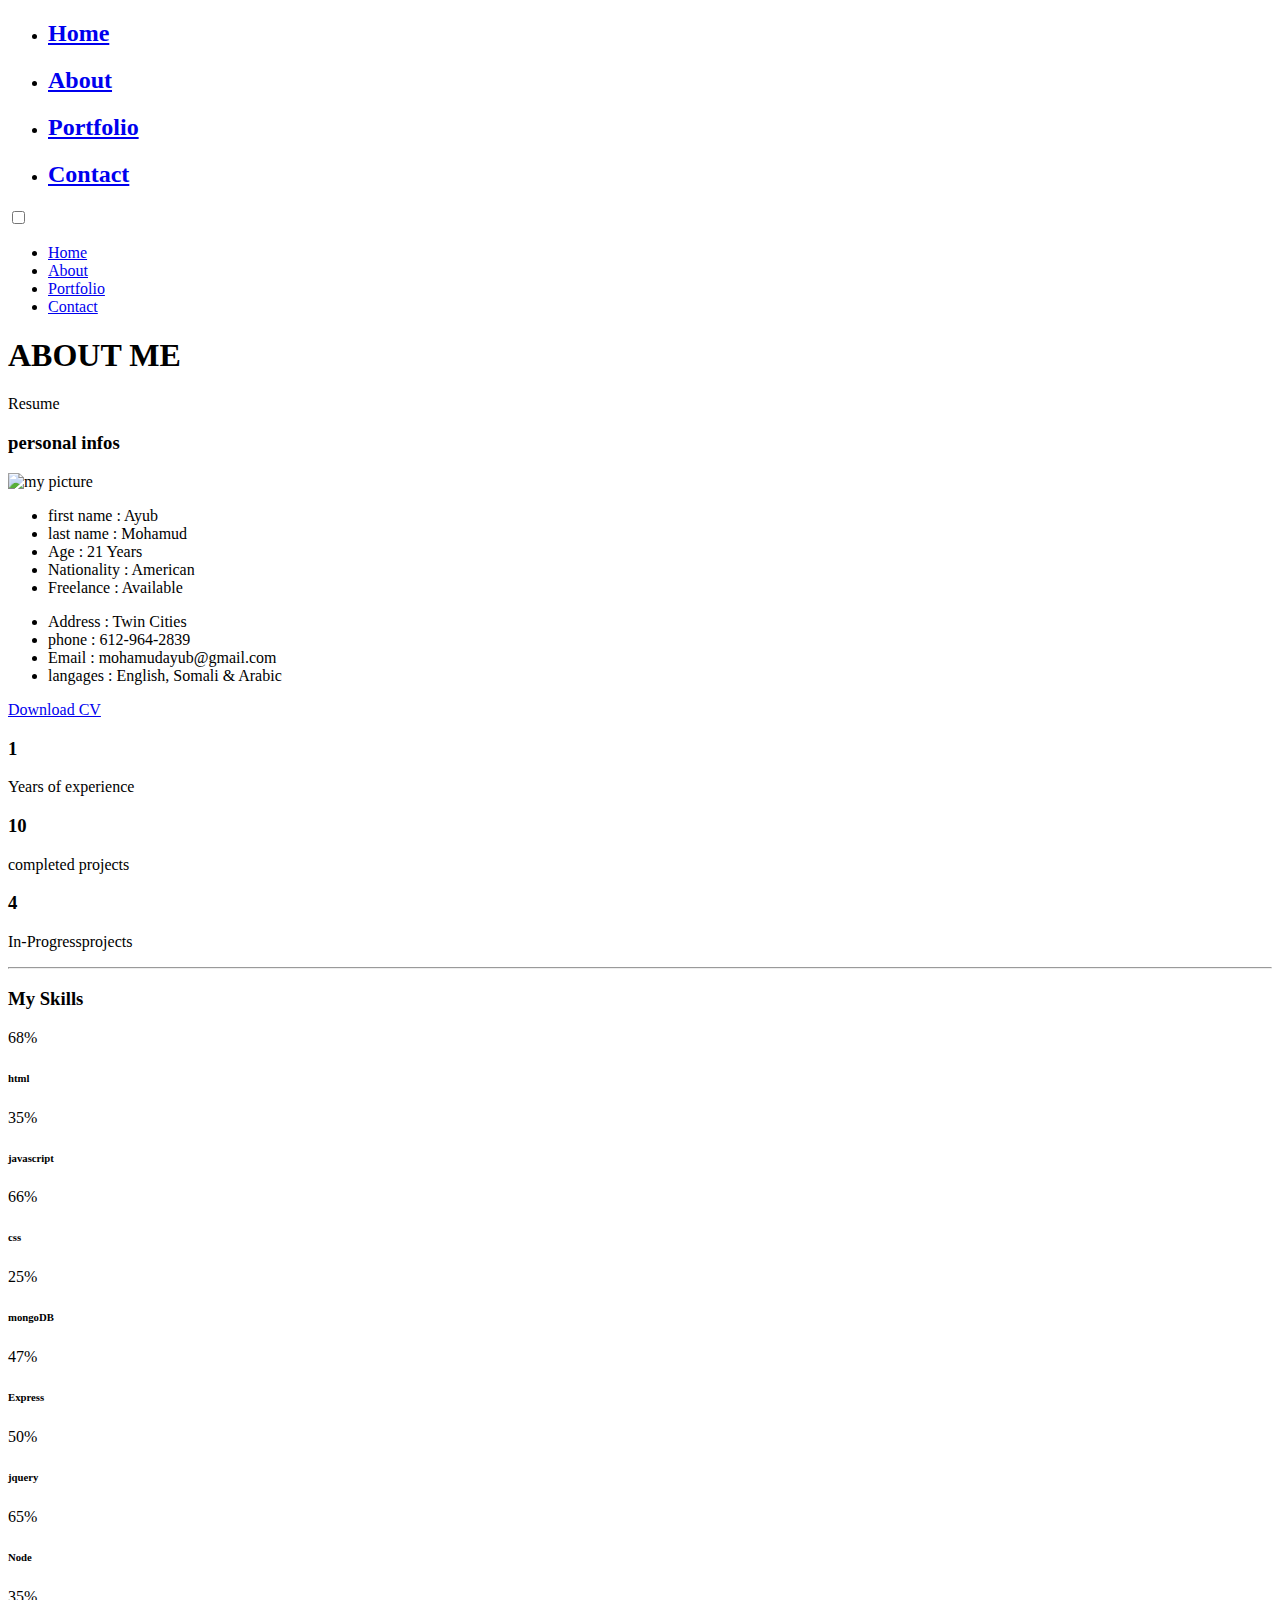
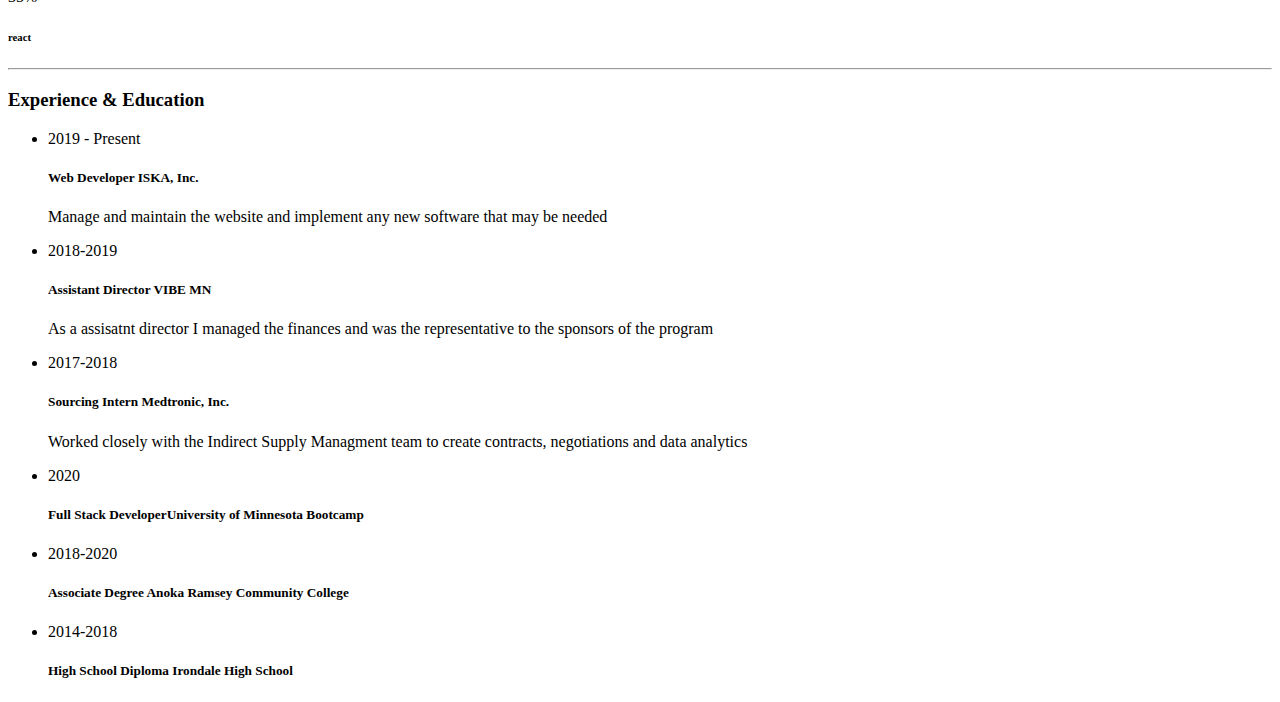
==== about.html @ 392f91a6 "added an image to the about on mobile devices" ====
<!DOCTYPE html>
<html lang="en">

<head>
    <meta charset="utf-8">
    <title>About - DBONB Portfolio</title>
    <meta name="viewport" content="width=device-width, initial-scale=1">

    <!-- Template Google Fonts -->
    <link href="https://fonts.googleapis.com/css?family=Poppins:400,400i,500,500i,600,600i,700,700i,800,800i,900,900i" rel="stylesheet">
    <link href="https://fonts.googleapis.com/css?family=Open+Sans:300,400,400i,600,600i,700" rel="stylesheet">

    <!-- Template CSS Files -->
    <link href="css/bootstrap.min.css" rel="stylesheet">
    <link href="css/preloader.min.css" rel="stylesheet">
    <link href="css/circle.css" rel="stylesheet">
    <link href="css/font-awesome.min.css" rel="stylesheet">
    <link href="css/fm.revealator.jquery.min.css" rel="stylesheet">
    <link href="css/style.css" rel="stylesheet">

    <!-- CSS Skin File -->
    <link href="css/skins/yellow.css" rel="stylesheet">

    <!-- Modernizr JS File -->
    <script src="js/modernizr.custom.js"></script>
</head>

<body class="about">
<!-- Header Starts -->
<header class="header" id="navbar-collapse-toggle">
    <!-- Fixed Navigation Starts -->
    <ul class="icon-menu d-none d-lg-block revealator-slideup revealator-once revealator-delay1">
        <li class="icon-box">
            <i class="fa fa-home"></i>
            <a href="index.html">
                <h2>Home</h2>
            </a>
        </li>
        <li class="icon-box active">
            <i class="fa fa-user"></i>
            <a href="about.html">
                <h2>About</h2>
            </a>
        </li>
        <li class="icon-box">
            <i class="fa fa-briefcase"></i>
            <a href="portfolio.html">
                <h2>Portfolio</h2>
            </a>
        </li>
        <li class="icon-box">
            <i class="fa fa-envelope-open"></i>
            <a href="contact.html">
                <h2>Contact</h2>
            </a>
        </li>
        
    </ul>
    <!-- Fixed Navigation Ends -->
    <!-- Mobile Menu Starts -->
    <nav role="navigation" class="d-block d-lg-none">
        <div id="menuToggle">
            <input type="checkbox" />
            <span></span>
            <span></span>
            <span></span>
            <ul class="list-unstyled" id="menu">
                <li><a href="index.html"><i class="fa fa-home"></i><span>Home</span></a></li>
                <li class="active"><a href="about.html"><i class="fa fa-user"></i><span>About</span></a></li>
                <li><a href="portfolio.html"><i class="fa fa-folder-open"></i><span>Portfolio</span></a></li>
                <li><a href="contact.html"><i class="fa fa-envelope-open"></i><span>Contact</span></a></li>
                
            </ul>
        </div>
    </nav>
    <!-- Mobile Menu Ends -->
</header>
<!-- Header Ends -->
<!-- Page Title Starts -->
<section class="title-section text-left text-sm-center revealator-slideup revealator-once revealator-delay1">
    <h1>ABOUT <span>ME</span></h1>
    <span class="title-bg">Resume</span>
</section>
<!-- Page Title Ends -->
<!-- Main Content Starts -->
<section class="main-content revealator-slideup revealator-once revealator-delay1">
    <div class="container">
        <div class="row">
            <!-- Personal Info Starts -->
            <div class="col-12 col-lg-5 col-xl-6">
                <div class="row">
                    <div class="col-12">
                        <h3 class="text-uppercase custom-title mb-0 ft-wt-600">personal infos</h3>
                    </div>
                    <div class="col-12 d-block d-sm-none">
                        <img src="./img/dbonb-2.jpg" class="img-fluid main-img-mobile" alt="my picture" />
                    </div>
                    <div class="col-6">
                        <ul class="about-list list-unstyled open-sans-font">
                            <li> <span class="title">first name :</span> <span class="value d-block d-sm-inline-block d-lg-block d-xl-inline-block">Ayub</span> </li>
                            <li> <span class="title">last name :</span> <span class="value d-block d-sm-inline-block d-lg-block d-xl-inline-block">Mohamud</span> </li>
                            <li> <span class="title">Age :</span> <span class="value d-block d-sm-inline-block d-lg-block d-xl-inline-block">21 Years</span> </li>
                            <li> <span class="title">Nationality :</span> <span class="value d-block d-sm-inline-block d-lg-block d-xl-inline-block">American</span> </li>
                            <li> <span class="title">Freelance :</span> <span class="value d-block d-sm-inline-block d-lg-block d-xl-inline-block">Available</span> </li>
                        </ul>
                    </div>
                    <div class="col-6">
                        <ul class="about-list list-unstyled open-sans-font">
                            <li> <span class="title">Address :</span> <span class="value d-block d-sm-inline-block d-lg-block d-xl-inline-block">Twin Cities</span> </li>
                            <li> <span class="title">phone :</span> <span class="value d-block d-sm-inline-block d-lg-block d-xl-inline-block">612-964-2839</span> </li>
                            <li> <span class="title">Email :</span> <span class="value d-block d-sm-inline-block d-lg-block d-xl-inline-block">mohamudayub@gmail.com</span> </li>
                            <li> <span class="title">langages :</span> <span class="value d-block d-sm-inline-block d-lg-block d-xl-inline-block">English, Somali & Arabic</span> </li>
                        </ul>
                    </div>
                    <div class="col-12 mt-3">
                        <a href="about.html" class="btn btn-download">Download CV</a>
                    </div>
                </div>
            </div>
            <!-- Personal Info Ends -->
            <!-- Boxes Starts -->
            <div class="col-12 col-lg-7 col-xl-6 mt-5 mt-lg-0">
                <div class="row">
                    <div class="col-6">
                        <div class="box-stats with-margin">
                            <h3 class="poppins-font position-relative">1</h3>
                            <p class="open-sans-font m-0 position-relative text-uppercase">Years of <span class="d-block">experience</span></p>
                        </div>
                    </div>
                    <div class="col-6">
                        <div class="box-stats with-margin">
                            <h3 class="poppins-font position-relative">10</h3>
                            <p class="open-sans-font m-0 position-relative text-uppercase">completed <span class="d-block">projects</span></p>
                        </div>
                    </div>
                    <div class="col-6">
                        <div class="box-stats">
                            <h3 class="poppins-font position-relative">4</h3>
                            <p class="open-sans-font m-0 position-relative text-uppercase">In-Progress<span class="d-block">projects</span></p>
                        </div>
                    </div>
                    
                    </div>
                </div>
            </div>
            <!-- Boxes Ends -->
        </div>
        <hr class="separator">
        <!-- Skills Starts -->
        <div class="row">
            <div class="col-12">
                <h3 class="text-uppercase pb-4 pb-sm-5 mb-3 mb-sm-0 text-left text-sm-center custom-title ft-wt-600">My Skills</h3>
            </div>
            <div class="col-6 col-md-3 mb-3 mb-sm-5">
                <div class="c100 p68">
                    <span>68%</span>
                    <div class="slice">
                        <div class="bar"></div>
                        <div class="fill"></div>
                    </div>
                </div>
                <h6 class="text-uppercase open-sans-font text-center mt-2 mt-sm-4">html</h6>
            </div>
            <div class="col-6 col-md-3 mb-3 mb-sm-5">
                <div class="c100 p35">
                    <span>35%</span>
                    <div class="slice">
                        <div class="bar"></div>
                        <div class="fill"></div>
                    </div>
                </div>
                <h6 class="text-uppercase open-sans-font text-center mt-2 mt-sm-4">javascript</h6>
            </div>
            <div class="col-6 col-md-3 mb-3 mb-sm-5">
                <div class="c100 p66">
                    <span>66%</span>
                    <div class="slice">
                        <div class="bar"></div>
                        <div class="fill"></div>
                    </div>
                </div>
                <h6 class="text-uppercase open-sans-font text-center mt-2 mt-sm-4">css</h6>
            </div>
            <div class="col-6 col-md-3 mb-3 mb-sm-5">
                <div class="c100 p25">
                    <span>25%</span>
                    <div class="slice">
                        <div class="bar"></div>
                        <div class="fill"></div>
                    </div>
                </div>
                <h6 class="text-uppercase open-sans-font text-center mt-2 mt-sm-4">mongoDB</h6>
            </div>
            <div class="col-6 col-md-3 mb-3 mb-sm-5">
                <div class="c100 p47">
                    <span>47%</span>
                    <div class="slice">
                        <div class="bar"></div>
                        <div class="fill"></div>
                    </div>
                </div>
                <h6 class="text-uppercase open-sans-font text-center mt-2 mt-sm-4">Express</h6>
            </div>
            <div class="col-6 col-md-3 mb-3 mb-sm-5">
                <div class="c100 p50">
                    <span>50%</span>
                    <div class="slice">
                        <div class="bar"></div>
                        <div class="fill"></div>
                    </div>
                </div>
                <h6 class="text-uppercase open-sans-font text-center mt-2 mt-sm-4">jquery</h6>
            </div>
            <div class="col-6 col-md-3 mb-3 mb-sm-5">
                <div class="c100 p65">
                    <span>65%</span>
                    <div class="slice">
                        <div class="bar"></div>
                        <div class="fill"></div>
                    </div>
                </div>
                <h6 class="text-uppercase open-sans-font text-center mt-2 mt-sm-4">Node</h6>
            </div>
            <div class="col-6 col-md-3 mb-3 mb-sm-5">
                <div class="c100 p35">
                    <span>35%</span>
                    <div class="slice">
                        <div class="bar"></div>
                        <div class="fill"></div>
                    </div>
                </div>
                <h6 class="text-uppercase open-sans-font text-center mt-2 mt-sm-4">react</h6>
            </div>
            
        </div>
        <!-- Skills Ends -->
        <hr class="separator mt-1">
        <!-- Experience & Education Starts -->
        <div class="row">
            <div class="col-12">
                <h3 class="text-uppercase pb-5 mb-0 text-left text-sm-center custom-title ft-wt-600">Experience <span>&</span> Education</h3>
            </div>
            <div class="col-lg-6 m-15px-tb">
                <div class="resume-box">
                    <ul>
                        <li>
                            <div class="icon">
                                <i class="fa fa-briefcase"></i>
                            </div>
                            <span class="time open-sans-font text-uppercase">2019 - Present</span>
                            <h5 class="poppins-font text-uppercase">Web Developer <span class="place open-sans-font">ISKA, Inc.</span></h5>
                            <p class="open-sans-font">Manage and maintain the website and implement any new software that may be needed </p>
                        </li>
                        <li>
                            <div class="icon">
                                <i class="fa fa-briefcase"></i>
                            </div>
                            <span class="time open-sans-font text-uppercase">2018-2019</span>
                            <h5 class="poppins-font text-uppercase">Assistant Director <span class="place open-sans-font">VIBE MN</span></h5>
                            <p class="open-sans-font">As a assisatnt director I managed the finances and was the representative to the sponsors of the program</p>
                        </li>
                        <li>
                            <div class="icon">
                                <i class="fa fa-briefcase"></i>
                            </div>
                            <span class="time open-sans-font text-uppercase">2017-2018</span>
                            <h5 class="poppins-font text-uppercase">Sourcing Intern <span class="place open-sans-font">Medtronic, Inc.</span></h5>
                            <p class="open-sans-font">Worked closely with the Indirect Supply Managment team to create contracts, negotiations and data analytics</p>
                        </li>
                    </ul>
                </div>
            </div>
            <div class="col-lg-6 m-15px-tb">
                <div class="resume-box">
                    <ul>
                        <li>
                            <div class="icon">
                                <i class="fa fa-graduation-cap"></i>
                            </div>
                            <span class="time open-sans-font text-uppercase">2020</span>
                            <h5 class="poppins-font text-uppercase">Full Stack Developer<span class="place open-sans-font">University of Minnesota Bootcamp </span></h5>
                            
                        </li>
                        <li>
                            <div class="icon">
                                <i class="fa fa-graduation-cap"></i>
                            </div>
                            <span class="time open-sans-font text-uppercase">2018-2020</span>
                            <h5 class="poppins-font text-uppercase">Associate Degree <span class="place open-sans-font">Anoka Ramsey Community College</span></h5>
                        
                        </li>
                        <li>
                            <div class="icon">
                                <i class="fa fa-graduation-cap"></i>
                            </div>
                            <span class="time open-sans-font text-uppercase">2014-2018</span>
                            <h5 class="poppins-font text-uppercase">High School Diploma <span class="place open-sans-font">Irondale High School</span></h5>
                            
                        </li>
                    </ul>
                </div>
            </div>
        </div>
        <!-- Experience & Education Ends -->
    </div>
</section>
<!-- Main Content Ends -->

<!-- Template JS Files -->
<script src="js/jquery-3.5.0.min.js"></script>
<script src="js/preloader.min.js"></script>
<script src="js/fm.revealator.jquery.min.js"></script>
<script src="js/imagesloaded.pkgd.min.js"></script>
<script src="js/masonry.pkgd.min.js"></script>
<script src="js/classie.js"></script>
<script src="js/cbpGridGallery.js"></script>
<script src="js/jquery.hoverdir.js"></script>
<script src="js/popper.min.js"></script>
<script src="js/bootstrap.js"></script>
<script src="js/custom.js"></script>

</body>

</html>
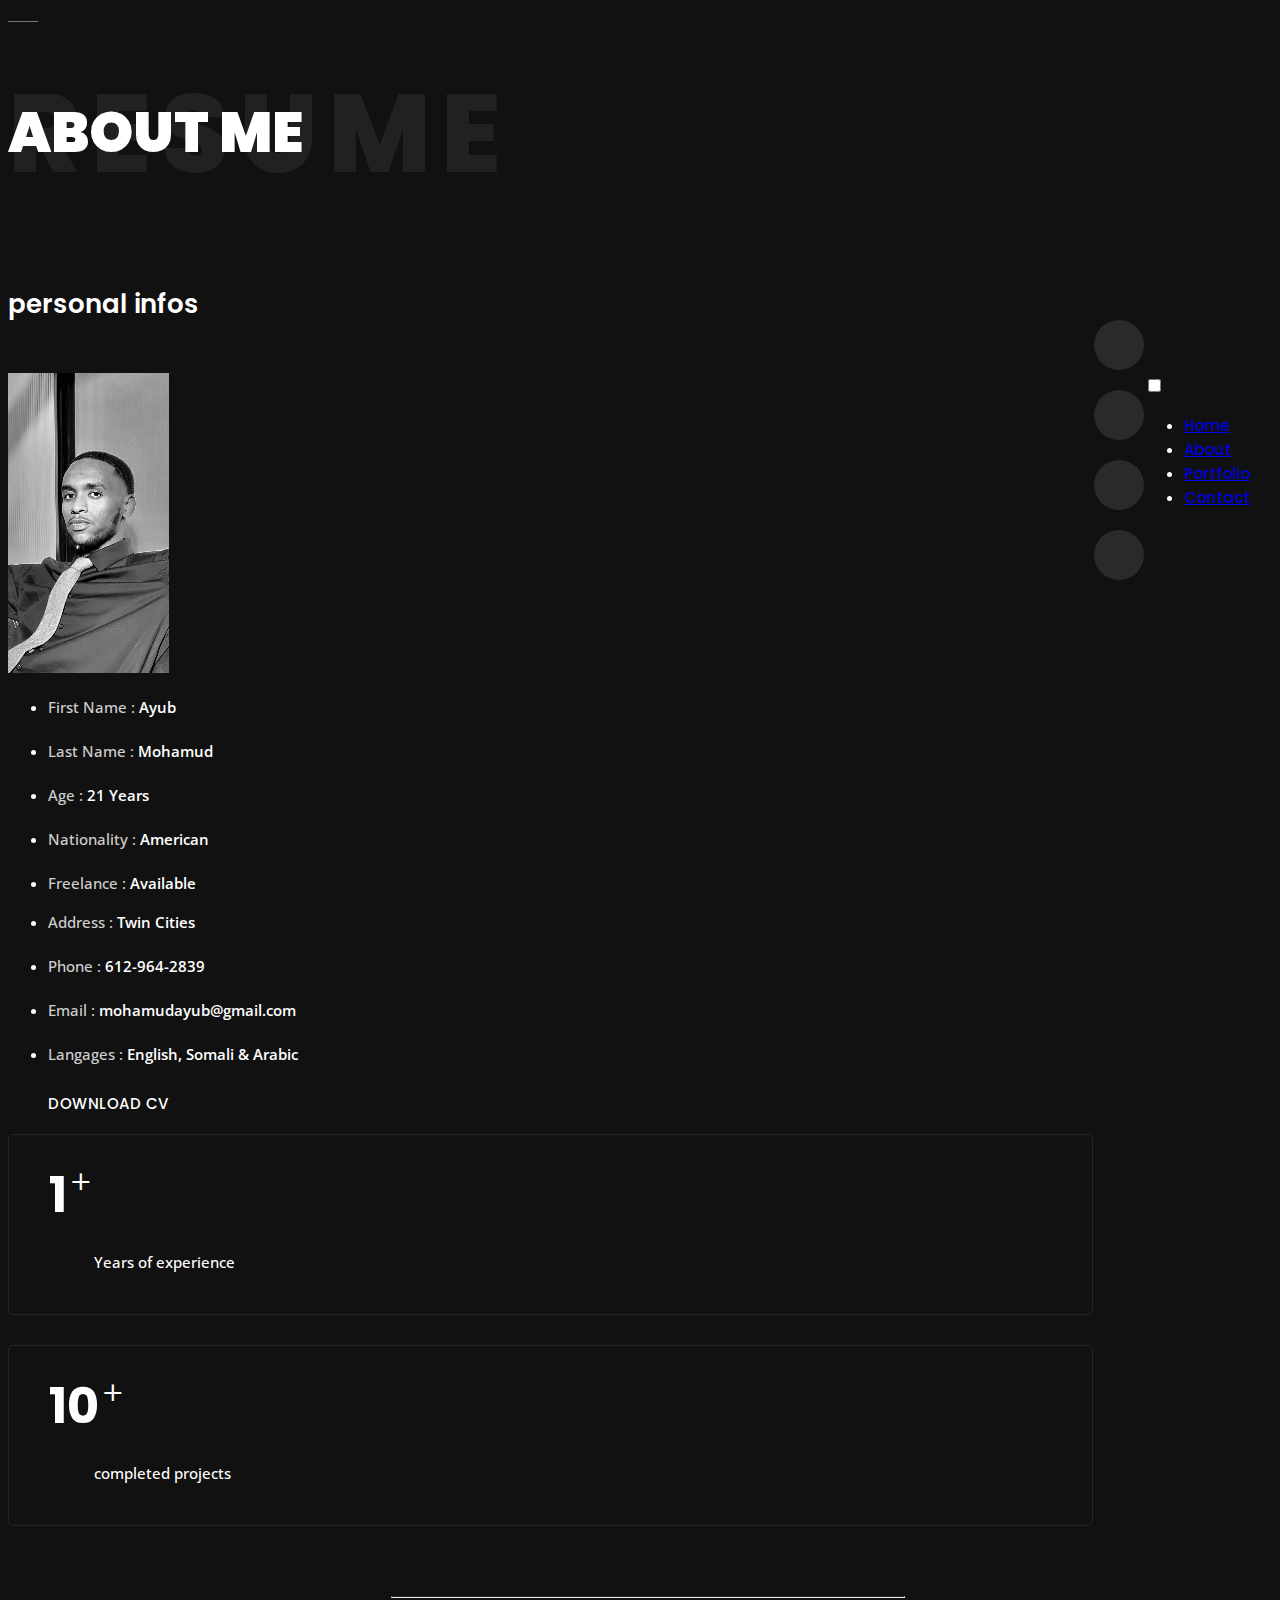
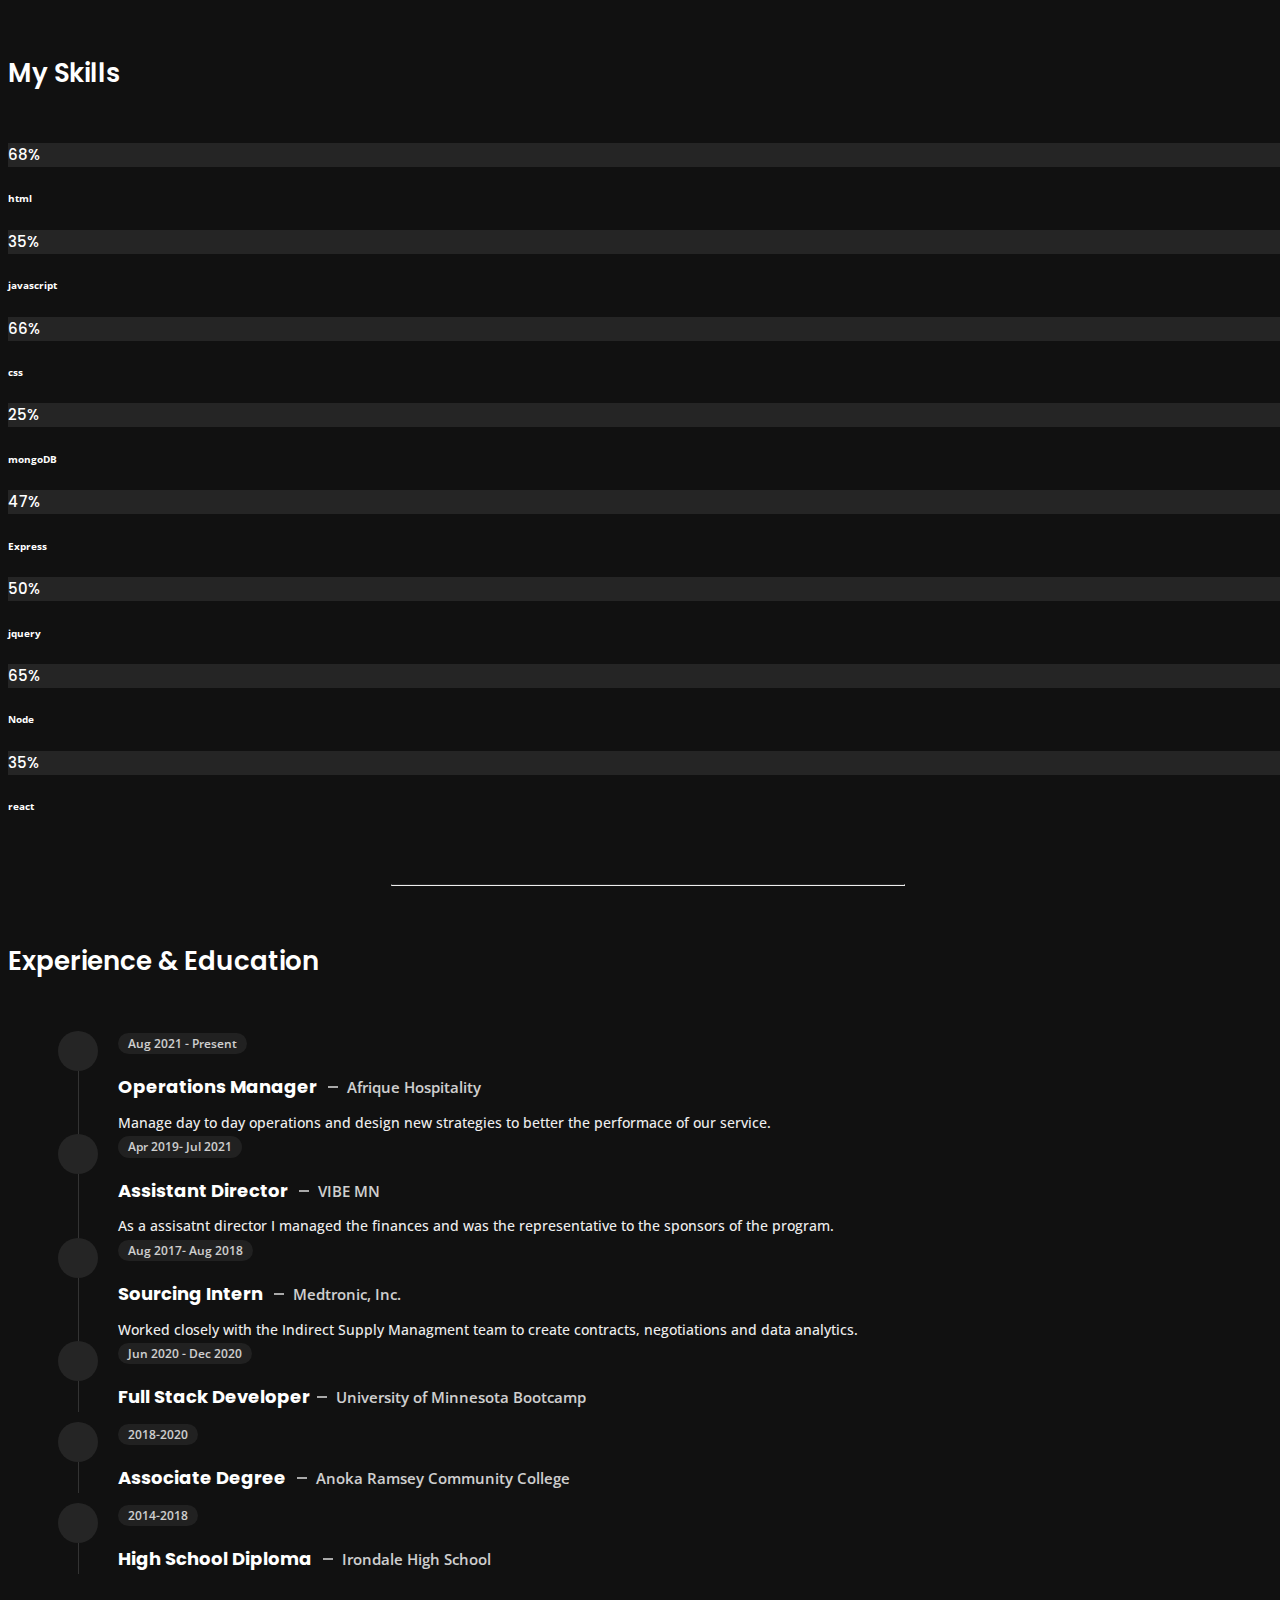
==== commit a65b6a58: "Updated my experience and education section" ====
--- a/about.html
+++ b/about.html
@@ -133,13 +133,14 @@
                             <p class="open-sans-font m-0 position-relative text-uppercase">completed <span class="d-block">projects</span></p>
                         </div>
                     </div>
+                    <!--
                     <div class="col-6">
                         <div class="box-stats">
                             <h3 class="poppins-font position-relative">4</h3>
                             <p class="open-sans-font m-0 position-relative text-uppercase">In-Progress<span class="d-block">projects</span></p>
                         </div>
                     </div>
-                    
+                    -->
                     </div>
                 </div>
             </div>
@@ -247,25 +248,25 @@
                             <div class="icon">
                                 <i class="fa fa-briefcase"></i>
                             </div>
-                            <span class="time open-sans-font text-uppercase">2019 - Present</span>
-                            <h5 class="poppins-font text-uppercase">Web Developer <span class="place open-sans-font">ISKA, Inc.</span></h5>
-                            <p class="open-sans-font">Manage and maintain the website and implement any new software that may be needed </p>
+                            <span class="time open-sans-font text-uppercase">Aug 2021 - Present</span>
+                            <h5 class="poppins-font text-uppercase">Operations Manager <span class="place open-sans-font">Afrique Hospitality</span></h5>
+                            <p class="open-sans-font">Manage day to day operations and design new strategies to better the performace of our service. </p>
                         </li>
                         <li>
                             <div class="icon">
                                 <i class="fa fa-briefcase"></i>
                             </div>
-                            <span class="time open-sans-font text-uppercase">2018-2019</span>
+                            <span class="time open-sans-font text-uppercase">Apr 2019- Jul 2021</span>
                             <h5 class="poppins-font text-uppercase">Assistant Director <span class="place open-sans-font">VIBE MN</span></h5>
-                            <p class="open-sans-font">As a assisatnt director I managed the finances and was the representative to the sponsors of the program</p>
+                            <p class="open-sans-font">As a assisatnt director I managed the finances and was the representative to the sponsors of the program.</p>
                         </li>
                         <li>
                             <div class="icon">
                                 <i class="fa fa-briefcase"></i>
                             </div>
-                            <span class="time open-sans-font text-uppercase">2017-2018</span>
+                            <span class="time open-sans-font text-uppercase">Aug 2017- Aug 2018</span>
                             <h5 class="poppins-font text-uppercase">Sourcing Intern <span class="place open-sans-font">Medtronic, Inc.</span></h5>
-                            <p class="open-sans-font">Worked closely with the Indirect Supply Managment team to create contracts, negotiations and data analytics</p>
+                            <p class="open-sans-font">Worked closely with the Indirect Supply Managment team to create contracts, negotiations and data analytics.</p>
                         </li>
                     </ul>
                 </div>
@@ -277,7 +278,7 @@
                             <div class="icon">
                                 <i class="fa fa-graduation-cap"></i>
                             </div>
-                            <span class="time open-sans-font text-uppercase">2020</span>
+                            <span class="time open-sans-font text-uppercase">Jun 2020 - Dec 2020</span>
                             <h5 class="poppins-font text-uppercase">Full Stack Developer<span class="place open-sans-font">University of Minnesota Bootcamp </span></h5>
                             
                         </li>
--- a/css/style.css
+++ b/css/style.css
@@ -0,0 +1,1759 @@
+/*
+Template Name: Tunis - Personal Portfolio
+Author: celtano
+Author URI: http://themeforest.net/user/celtano
+Description: Tunis - Personal Portfolio
+Version: 1.0
+*/
+
+/*------------------------------------------------------------------
+[Table of contents]
+	+ General
+	    - Miscellaneous
+		- Light Body
+		- Buttons
+		- Page Title
+	+ Header
+		- Desktop Navigation
+		- Mobile Navigation
+	+ Pages
+		- Homepage
+		+ About
+		    - Personal Info List
+			- Box Stats
+			- Resume
+			- Skills
+		+ Portfolio
+		    - Grid
+		    + Slideshow
+                - Embedded Videos
+                - Carousel
+                - Navigation
+        + Contact
+            - Left Side
+            - Contact Form
+		+ Blog
+            - Latest Posts
+            - Pagination
+	- Responsive Design Styles
+-------------------------------------------------------------------*/
+
+/* [ GENERAL ] */
+/*================================================== */
+
+/*** Miscellaneous ***/
+
+html {
+  overflow-x: hidden;
+  height: 100%;
+}
+
+body {
+  font-family: 'Poppins', sans-serif;
+  font-size: 15px;
+  color: #fff;
+  font-weight: 500;
+  line-height: 1.6;
+  position: relative;
+  background-size: cover;
+  background-position: center;
+  height: 100%;
+  width: 100%;
+  background-color: #111;
+}
+
+.poppins-font {
+  font-family: 'Poppins', sans-serif;
+}
+
+.open-sans-font {
+  font-family: 'Open Sans', sans-serif;
+}
+
+hr.separator {
+  border-top: 1px solid #252525;
+  margin: 70px auto 55px;
+  max-width: 40%;
+}
+
+.ft-wt-600 {
+  font-weight: 600;
+}
+
+.mb-30 {
+  margin-bottom: 30px;
+}
+
+.no-transform {
+  transform: none !important;
+}
+
+.custom-title {
+  padding-bottom: 22px;
+  font-size: 26px;
+}
+
+/*** Light Body ***/
+
+body.light {
+  color: #666;
+  background-color: #fff;
+}
+
+body.home.light .home-details h1 span {
+  color: #666;
+}
+
+body.home.light .home-details h6 {
+  color: #777;
+}
+
+body.home.light .bg {
+  box-shadow: 0 0 7px rgba(0,0,0,.3);
+}
+
+body.light .preloader .black_wall {
+  background-color: #eee;
+}
+
+body.light .preloader {
+  background-color: #fff;
+}
+
+body.light .title-section h1 {
+  color: #666;
+}
+
+body.light .title-bg {
+  color: rgba(30, 37, 48, 0.07);
+}
+
+body.light.about .box-stats {
+  border: 1px solid #ddd;
+}
+
+body.light.about .c100,
+body.light.about .resume-box .time {
+  background-color: #eee;
+}
+
+body.light.about .resume-box .time,
+body.light.about .resume-box p {
+  color: #666;
+}
+
+body.light.about .resume-box .place:before {
+  background-color: #666;
+}
+
+body.light.about  .resume-box li:after {
+  border-left: 1px solid #ddd;
+}
+
+body.light.about .c100 > span {
+  color: #666;
+}
+
+body.light.about .c100:after {
+  background-color: #fff;
+}
+
+body.light.portfolio .slideshow figure {
+  background-color: #fff;
+}
+
+body.light.portfolio .slideshow ul > li:after {
+  background: rgba(255,255,255,0.77);
+}
+
+body.light.portfolio .slideshow {
+  background: rgba(0,0,0,0.7);
+}
+
+body.light.contact .contactform input[type=text],
+body.light.contact .contactform input[type=email],
+body.light.contact .contactform textarea {
+  background-color: #fff;
+  border: 1px solid #ddd;
+  color: #666;
+}
+
+body.light.contact  ul.social li a {
+  color: #666;
+  background: #eee;
+}
+
+body.light.contact  ul.social li a:hover {
+  color: #fff;
+}
+
+body.light.blog .post-content {
+  background-color: #f2f2f2;
+}
+
+body.light.blog .post-content .entry-header h3 a {
+  color: #666;
+}
+
+body.light.blog .page-link {
+  color: #666;
+  background-color: #eee;
+  border: 1px solid #eee;
+}
+
+body.light.blog-post .meta {
+  color: #888;
+}
+
+body.light.blog .page-item.active .page-link {
+  color: #fff;
+}
+
+body.light hr.separator {
+  border-top: 1px solid #ddd;
+}
+
+@media (min-width: 992px) {
+  body.light .header ul.icon-menu li.icon-box {
+    background-color: #eee;
+  }
+
+  body.light .header ul.icon-menu li.icon-box i {
+    color: #666;
+  }
+
+  body.light .header ul.icon-menu li.icon-box.active,
+  body.light .header ul.icon-menu li.icon-box:hover,
+  body.light .header ul.icon-menu li.icon-box.active i,
+  body.light .header ul.icon-menu li.icon-box:hover i {
+    color: #fff;
+  }
+}
+
+@media (max-width: 991px) {
+
+  body.light .main-img-mobile {
+    border: 4px solid #eee;
+  }
+
+  body.light #menuToggle {
+    border: 1px solid #ddd;
+  }
+
+  body.light #menuToggle,
+  body.light #menu {
+    background: #eee;
+  }
+
+  body.light #menuToggle > span,
+  body.light #menuToggle input:checked ~ span {
+    background: #666;
+  }
+
+  body.light #menu li a {
+    color: #666;
+  }
+
+  body.light #menu li:after {
+    background: #ddd;
+  }
+
+  body.light.portfolio .slideshow nav {
+    background: #eee;
+    border-bottom: 1px solid #ddd;
+  }
+
+  body.light.portfolio .slideshow nav span img {
+    display: none;
+  }
+
+  body.light.portfolio .slideshow nav span.nav-next {
+    background-image: url("../img/projects/navigation/right-arrow.png");
+    background-size: cover;
+  }
+
+  body.light.portfolio .slideshow nav span.nav-prev {
+    background-image: url("../img/projects/navigation/left-arrow.png");
+    background-size: cover;
+  }
+
+  body.light.portfolio .slideshow nav span.nav-close {
+    background-image: url("../img/projects/navigation/close-button.png");
+    background-size: cover;
+  }
+
+  body.light.portfolio .slideshow nav span.nav-next,
+  body.light.portfolio .slideshow nav span.nav-prev {
+    top: 51px;
+  }
+
+  body.light.portfolio .slideshow {
+    background: #fff;
+  }
+}
+
+@media (max-width: 576px) {
+  body.light .title-section {
+    background: #eee;
+    border-bottom: 1px solid #ddd;
+  }
+
+  body.light #menuToggle {
+    border: 0;
+  }
+
+  body.light.portfolio .slideshow nav span.nav-next,
+  body.light.portfolio .slideshow nav span.nav-prev {
+    top: 31px;
+  }
+}
+/*** Buttons ***/
+.btn {
+  box-shadow: none !important;
+  border-radius: 26px;
+  font-weight: 500;
+  height: 46px;
+  line-height: 46px;
+  font-size: 15px;
+  text-transform: uppercase;
+  color: #fff;
+  padding: 0 40px;
+  outline: none !important;
+  overflow: hidden;
+  display: inline-block;
+  position: relative;
+  font-family: 'Poppins', sans-serif;
+  letter-spacing: .5px;
+  border: 0;
+}
+
+.btn,
+.btn:hover,
+.btn:focus {
+  color: #fff;
+  text-decoration: none;
+}
+
+/*** Page Title ***/
+
+.title-section {
+  margin: 0 auto;
+  width: 100%;
+  position: relative;
+  padding: 80px 0;
+}
+
+.title-section h1 {
+  font-size: 56px;
+  font-weight: 900;
+  color: #fff;
+  text-transform: uppercase;
+  margin: 0;
+}
+
+.title-bg {
+  font-size: 110px;
+  left: 0;
+  letter-spacing: 10px;
+  line-height: 0.7;
+  position: absolute;
+  right: 0;
+  top: 50%;
+  text-transform: uppercase;
+  font-weight: 800;
+  -webkit-transform: translateY(-50%);
+  -moz-transform: translateY(-50%);
+  -ms-transform: translateY(-50%);
+  -o-transform: translateY(-50%);
+  transform: translateY(-50%);
+  color: rgba(255, 255, 255, 0.07);
+}
+
+/* [ HEADER ] */
+/*================================================== */
+
+/*** Desktop Navigation ***/
+
+@media (min-width: 992px) {
+
+  /*** Navigation ***/
+
+  .header {
+    position: fixed;
+    right: 30px;
+    bottom: 0;
+    z-index: 3;
+    display: flex;
+    align-items: center;
+    height: calc(100vh - 200px);
+    top: 100px;
+    opacity: 1;
+    transition: opacity 0.3s;
+    -webkit-transition: opacity 0.3s;
+  }
+
+  .header.hide-header {
+    z-index: 0 !important;
+    opacity: 0;
+  }
+
+  .header ul.icon-menu {
+    margin: 0;
+    padding: 0;
+  }
+
+  .header ul.icon-menu li.icon-box {
+    width: 50px;
+    height: 50px;
+    list-style: none;
+    position: relative;
+    display: flex;
+    align-items: center;
+    transition: .3s;
+    margin: 20px 0;
+    border-radius: 50%;
+    background: #2b2a2a;
+  }
+
+  .header ul.icon-menu li.icon-box i {
+    color: #ddd;
+    font-size: 19px;
+    transition: .3s;
+  }
+
+  .header ul.icon-menu li.icon-box.active,
+  .header ul.icon-menu li.icon-box:hover,
+  .header ul.icon-menu li.icon-box.active i,
+  .header ul.icon-menu li.icon-box:hover i {
+    color: #fff;
+  }
+
+  .header .icon-box h2 {
+    font-size: 15px;
+    font-weight: 500;
+  }
+
+  .header .icon-box a {
+    display: block;
+    padding: 0;
+    width: 50px;
+    height: 50px;
+  }
+
+  .header .icon-box i.fa {
+    position: absolute;
+    pointer-events: none;
+  }
+
+  .header .icon-menu i {
+    left: 0;
+    right: 0;
+    margin: 0 auto;
+    display: block;
+    text-align: center;
+    font-size: 35px;
+    top: 15px;
+  }
+
+  .header .icon-box h2 {
+    z-index: -1;
+    position: absolute;
+    top: 0;
+    right: 0;
+    opacity: 0;
+    color: #fff;
+    line-height: 50px;
+    font-weight: 500;
+    transition: all .3s;
+    border-radius: 30px;
+    text-transform: uppercase;
+    padding: 0 25px 0 30px;
+    height: 50px;
+  }
+
+  .header .icon-box a:hover h2 {
+    opacity: 1;
+    right: 27px;
+    margin: 0;
+    text-align: center;
+    border-radius: 30px 0 0 30px;
+  }
+}
+
+/* [ Pages ] */
+/*================================================== */
+
+/*** Homepage ***/
+
+.home .color-block {
+  position: fixed;
+  height: 200%;
+  width: 100%;
+  transform: rotate(-15deg);
+  left: -83%;
+  top: -50%;
+}
+
+.home .bg {
+  background-image: url(../img/dbonb_pic.jpg);
+  background-size: cover;
+  background-repeat: no-repeat;
+  background-position: top;
+  height: calc(100vh - 60px);
+  z-index: 111;
+  border-radius: 15px;
+  left: 30px;
+  top: 30px;
+  box-shadow: 0 0 7px rgba(0,0,0,.9);
+}
+
+.home .container-home {
+  display: flex;
+  align-items: center;
+  min-height: 100%;
+}
+
+.home .home-details > div {
+  max-width: 550px;
+  margin: 0 auto;
+}
+
+.home .home-details h1 {
+  font-size: 45px;
+  line-height: 45px;
+  font-weight: 700;
+  margin: 18px 0 10px;
+}
+
+.home .home-details h1 span {
+  color: #fff;
+  font-weight: 600;
+}
+
+.home .home-details h6 {
+  color: #eee;
+  font-size: 22px;
+  font-weight: 400;
+  display: block;
+}
+
+.home .home-details p {
+  margin: 10px 0 23px;
+  font-size: 16px;
+  line-height: 32px;
+}
+
+/*** About ***/
+
+.about .main-content {
+  padding-bottom: 20px;
+}
+
+/* Personal Info List */
+
+.about .about-list li:not(:last-child) {
+  padding-bottom: 20px;
+}
+
+.about .about-list .title {
+  opacity: .8;
+  text-transform: capitalize;
+}
+
+.about .about-list .value {
+  font-weight: 600;
+}
+
+/* Box Stats */
+
+.about .box-stats {
+  padding: 20px 30px 25px 40px;
+  border-radius: 5px;
+  border: 1px solid #252525;
+}
+
+.about .box-stats.with-margin {
+  margin-bottom: 30px;
+}
+
+.about .box-stats h3 {
+  position: relative;
+  display: inline-block;
+  margin: 0;
+  font-size: 50px;
+  font-weight: 700;
+}
+
+.about .box-stats h3:after {
+  content: '+';
+  position: absolute;
+  right: -24px;
+  font-size: 33px;
+  font-weight: 300;
+  top: 2px;
+}
+
+.about .box-stats p {
+  padding-left: 45px;
+}
+
+.about .box-stats p:before {
+  content: "";
+  position: absolute;
+  left: 0;
+  top: 13px;
+  width: 30px;
+  height: 1px;
+  background: #777;
+}
+
+/* Resume */
+
+.about .resume-box ul {
+  margin: 0;
+  padding: 0;
+  list-style: none;
+}
+
+.about .resume-box li {
+  position: relative;
+  padding: 0 20px 0 60px;
+  margin: 0 50px;
+}
+
+.about .resume-box li:after {
+  content: "";
+  position: absolute;
+  top: 0;
+  left: 20px;
+  bottom: 0;
+  border-left: 1px solid #333;
+}
+
+.about .resume-box .icon {
+  width: 40px;
+  height: 40px;
+  position: absolute;
+  left: 0;
+  right: 0;
+  line-height: 40px;
+  text-align: center;
+  z-index: 1;
+  border-radius: 50%;
+  color: #fff;
+  background-color: #252525;
+}
+
+.about .resume-box .time {
+  color: #fff;
+  font-size: 12px;
+  padding: 1px 10px;
+  display: inline-block;
+  margin-bottom: 12px;
+  border-radius: 20px;
+  font-weight: 600;
+  background-color: #252525;
+  opacity: .8;
+}
+
+.about .resume-box h5 {
+  font-size: 18px;
+  margin: 7px 0 10px;
+}
+
+.about .resume-box p {
+  margin: 0;
+  color: #eee;
+  font-size: 14px;
+}
+
+.about .resume-box .place {
+  opacity: .8;
+  font-weight: 600;
+  font-size: 15px;
+  position: relative;
+  padding-left: 26px;
+}
+
+.about .resume-box .place:before {
+  position: absolute;
+  content: '';
+  width: 10px;
+  height: 2px;
+  background-color: #fff;
+  left: 7px;
+  top: 9px;
+  opacity: .8;
+}
+
+/* Skills */
+
+.about .c100 {
+  float: none !important;
+  margin: 0 auto;
+  background-color: #252525;
+}
+
+.about .c100 > span {
+  color: #fff;
+}
+
+.about .c100:after {
+  background-color: #111;
+}
+
+/*** Portfolio ***/
+.portfolio .main-content {
+  padding-bottom: 60px;
+  margin-top: -15px;
+}
+
+/* Grid */
+
+.portfolio .grid-gallery ul {
+  list-style: none;
+  margin: 0;
+  padding: 0;
+}
+
+.portfolio .grid-gallery figure {
+  margin: 0;
+}
+
+.portfolio .grid-gallery figure img {
+  display: block;
+  width: 100%;
+  border-radius: 5px;
+  transition: .3s;
+}
+
+.portfolio .grid-wrap {
+  margin: 0 auto;
+}
+
+.portfolio .grid {
+  margin: 0 auto;
+}
+
+.portfolio .grid li {
+  width: 33.333333%;
+  float: left;
+  cursor: pointer;
+  padding: 15px;
+}
+
+.portfolio .grid figure {
+  -webkit-transition: 0.3s;
+  transition: 0.3s;
+  border-radius: 5px;
+  padding: 0;
+  position: relative;
+  overflow: hidden;
+}
+
+.portfolio .grid figure img {
+  display: block;
+  position: relative;
+}
+
+.portfolio .grid li a {
+  overflow: hidden;
+}
+
+.portfolio .grid li figure div {
+  position: absolute;
+  width: 100%;
+  height: 100%;
+  display: -webkit-box;
+  display: -webkit-flex;
+  display: -ms-flexbox;
+  display: flex;
+  -webkit-box-align: center;
+  -webkit-align-items: center;
+  -ms-flex-align: center;
+  align-items: center;
+  text-align: center;
+  justify-content: center;
+}
+
+.portfolio .grid li figure div span {
+  margin: 0;
+  text-transform: uppercase;
+  color: #fff;
+  font-size: 18px;
+}
+
+/* Slideshow */
+
+.portfolio .slideshow {
+  position: fixed;
+  background: rgba(0,0,0,0.85);
+  width: 100%;
+  height: 100%;
+  top: 0;
+  left: 0;
+  z-index: 1111;
+  opacity: 0;
+  visibility: hidden;
+  overflow: hidden;
+  -webkit-perspective: 1000px;
+  perspective: 1000px;
+  -webkit-transition: opacity 0.5s, visibility 0s 0.5s;
+  transition: opacity 0.5s, visibility 0s 0.5s;
+  text-align: left;
+}
+
+.portfolio .slideshow-open .slideshow {
+  opacity: 1;
+  visibility: visible;
+  -webkit-transition: opacity 0.5s;
+  transition: opacity 0.5s;
+}
+
+.portfolio .slideshow ul {
+  width: 100%;
+  height: 100%;
+  -webkit-transform-style: preserve-3d;
+  transform-style: preserve-3d;
+  -webkit-transform: translate3d(0,0,150px);
+  transform: translate3d(0,0,150px);
+  -webkit-transition: -webkit-transform 0.5s;
+  transition: transform 0.5s;
+}
+
+.portfolio .slideshow ul.animatable > li {
+  -webkit-transition: -webkit-transform 0.5s;
+  transition: transform 0.5s;
+}
+
+.portfolio .slideshow-open .slideshow ul {
+  -webkit-transform: translate3d(0,0,0);
+  transform: translate3d(0,0,0);
+}
+
+.portfolio .slideshow ul > li {
+  width: 660px;
+  position: absolute;
+  top: 50%;
+  left: 50%;
+  margin: -280px 0 0 -330px;
+  visibility: hidden;
+}
+
+.portfolio .slideshow ul > li.show {
+  visibility: visible;
+}
+
+.portfolio .slideshow ul > li:after {
+  content: '';
+  position: absolute;
+  width: 100%;
+  height: 100%;
+  top: 0;
+  left: 0;
+  background: rgba(0,0,0,0.7);
+  -webkit-transition: opacity 0.3s;
+  transition: opacity 0.3s;
+  z-index: 111;
+  border-radius: 10px;
+}
+
+.portfolio .slideshow ul > li.current:after {
+  visibility: hidden;
+  opacity: 0;
+  -webkit-transition: opacity 0.3s, visibility 0s 0.3s;
+  transition: opacity 0.3s, visibility 0s 0.3s;
+}
+
+.portfolio .slideshow figure {
+  width: 100%;
+  height: 100%;
+  background: #252525;
+  padding: 30px;
+  overflow: auto;
+  border-radius: 10px;
+}
+
+.portfolio .slideshow a {
+  text-decoration: underline;
+}
+
+.portfolio .slideshow figcaption {
+  margin-bottom: 15px;
+}
+
+.portfolio .slideshow figcaption h3 {
+  text-transform: uppercase;
+  padding: 10px 0 20px;
+  font-weight: 700;
+  text-align: center;
+  font-size: 33px;
+}
+
+/* Embedded Videos */
+
+.portfolio .slideshow .videocontainer,
+.portfolio .slideshow .responsive-video {
+  max-width: 100%;
+  border-radius: 4px;
+  display: block;
+  object-fit: cover;
+}
+
+.portfolio .slideshow .videocontainer {
+  position: relative;
+  padding-bottom: 56.20%;
+  padding-top: 0;
+  height: 0;
+  max-width: 100%;
+  overflow: hidden;
+  width: 100%;
+  display: block;
+  margin: 0;
+  border-radius: 4px;
+}
+
+.portfolio .slideshow .videocontainer iframe,
+.portfolio .slideshow .videocontainer object,
+.portfolio .slideshow .videocontainer embed {
+  position: absolute;
+  top: 0;
+  left: 0;
+  width: 100%;
+  height: 100%;
+  border: 0;
+}
+
+/* Carousel */
+
+.portfolio .slideshow .carousel-indicators {
+  bottom: 0;
+  background: rgba(0,0,0,.4);
+  padding: 10px 0;
+  margin: 0;
+}
+
+.portfolio .slideshow .carousel-indicators li {
+  width: 10px;
+  height: 10px;
+  border-radius: 50%;
+  margin: 0 7px;
+  background-color: #fff;
+  opacity: 1;
+}
+
+/* Navigation */
+
+.portfolio .slideshow nav span {
+  position: fixed;
+  z-index: 1000;
+  text-align: center;
+  cursor: pointer;
+  padding: 200px 30px;
+  color: #fff;
+}
+
+.portfolio .slideshow nav span.nav-prev,
+.portfolio .slideshow nav span.nav-next {
+  top: 50%;
+  -webkit-transform: translateY(-50%);
+  transform: translateY(-50%);
+  font-size: 41px;
+  line-height: 58px;
+}
+
+.portfolio .slideshow nav span.nav-prev {
+  left: 0;
+}
+
+.portfolio .slideshow nav span.nav-next {
+  right: 0;
+}
+
+.portfolio .slideshow nav span.nav-close {
+  top: 30px;
+  right: 30px;
+  padding: 0;
+}
+
+/*** Contact ***/
+.contact .main-content {
+  padding-bottom: 85px;
+}
+/* Left Side */
+
+.contact .custom-span-contact {
+  font-weight: 600;
+  padding-left: 50px;
+  line-height: 21px;
+  padding-top: 5px;
+}
+
+.contact .custom-span-contact i {
+  left: 0;
+  top: 10px;
+  font-size: 33px;
+}
+
+.contact .custom-span-contact i.fa-phone-square {
+  font-size: 39px;
+  top: 7px;
+}
+
+.contact .custom-span-contact span {
+  text-transform: uppercase;
+  opacity: .8;
+  font-weight: 400;
+}
+
+.contact ul.social {
+  margin-left: -5px;
+}
+
+.contact ul.social li {
+  display: inline-block;
+}
+
+.contact ul.social li a {
+  display: inline-block;
+  height: 40px;
+  width: 40px;
+  line-height: 42px;
+  text-align: center;
+  color: #fff;
+  transition: .3s;
+  font-size: 17px;
+  margin: 0 6px;
+  background: #2b2a2a;
+  border-radius: 50%;
+}
+/* Form */
+.contact .contactform input[type=text],
+.contact .contactform input[type=email] {
+  border: 1px solid #111;
+  width: 100%;
+  background: #252525;
+  color: #fff;
+  padding: 11px 26px;
+  margin-bottom: 30px;
+  border-radius: 30px;
+  outline: none !important;
+  transition: .3s;
+}
+
+.contact .contactform textarea {
+  border: 1px solid #111;
+  background: #252525;
+  color: #fff;
+  width: 100%;
+  padding: 12px 26px;
+  margin-bottom: 20px;
+  height: 160px;
+  overflow: hidden;
+  border-radius: 30px;
+  outline: none !important;
+  transition: .3s;
+}
+
+.contact .contactform .form-message {
+  margin: 24px 0;
+}
+
+.contact .contactform .output_message {
+  display: block;
+  color: #fff;
+  height: 46px;
+  line-height: 46px;
+  border-radius: 30px;
+}
+
+.contact .contactform .output_message.success {
+  background: #28a745;
+}
+
+.contact .contactform .output_message.success:before {
+  font-family: FontAwesome;
+  content: "\f14a";
+  padding-right: 10px;
+}
+
+.contact .contactform .output_message.error {
+  background: #dc3545;
+}
+
+.contact .contactform .output_message.error:before {
+  font-family: FontAwesome;
+  content: "\f071";
+  padding-right: 10px;
+}
+
+/*** Blog ***/
+
+.blog .main-content {
+  padding-bottom: 85px;
+}
+
+/* Latest Posts */
+
+.blog .post-container {
+  display: block;
+}
+
+.blog .post-content {
+  background-color: #252525;
+  padding: 20px 25px 25px 25px;
+  border-radius: 0 0 5px 5px;
+}
+
+.blog .post-content .entry-header h3 {
+  line-height: 26px;
+  cursor: pointer;
+}
+
+.blog .post-content .entry-header h3 a {
+  text-decoration: none;
+  transition: .5s;
+}
+
+.blog .post-thumb {
+  border-radius: 5px 5px 0 0;
+  cursor: pointer;
+}
+
+.blog .post-thumb a {
+  border-radius: 5px 5px 0 0;
+}
+
+.blog .post-container:hover img {
+  transform: scale(1.2);
+}
+
+.blog .post-thumb a img {
+  border-radius: 5px 5px 0 0;
+  transition: .3s;
+}
+
+.blog .post-content .entry-content p {
+  margin: 15px 0 5px;
+}
+
+.blog .post-content .entry-header h3 a {
+  color: #fff;
+  font-size: 20px;
+  font-weight: 600;
+}
+
+/* pagination */
+
+.blog .pagination {
+  margin-bottom: 30px;
+}
+
+.blog .page-link {
+  color: #fff;
+  background-color: #252525;
+  border: 1px solid #252525;
+  padding: 0;
+  margin: 0 10px;
+  border-radius: 50% !important;
+  width: 43px;
+  height: 43px;
+  line-height: 43px;
+  text-align: center;
+  transition: .3s;
+
+}
+
+.blog .page-link:focus,
+.blog .page-link:active{
+  box-shadow: none !important;
+}
+
+.blog .page-link:hover {
+  color: #fff !important;
+}
+
+/* Blog Post */
+
+.blog-post article {
+  max-width: 700px;
+  margin: 0 auto;
+}
+
+.blog-post article h1 {
+  font-weight: 600;
+  margin: 13px 0 20px;
+}
+
+.blog-post article img {
+  border-radius: 5px;
+  margin-bottom: 20px;
+}
+
+.blog-post .meta {
+  color: #eee;
+  font-size: 13px;
+}
+
+.blog-post .meta span {
+  padding-right: 15px;
+}
+
+.blog-post .meta i {
+  padding-right: 3px;
+}
+
+/* [ RESPONSIVE DESIGN STYLES ] */
+
+@media (min-width: 1351px) {
+  .portfolio .container-portfolio .grid {
+    text-align: left;
+  }
+}
+
+@media (max-width: 1350px) and (min-width: 992px) {
+  .container {
+    max-width: calc(100% - 195px);
+  }
+
+  .portfolio .container-portfolio {
+    max-width: calc(100% - 195px);
+  }
+}
+
+@media (max-width: 1100px) and (min-width: 992px) {
+  .home .home-details > div {
+    max-width: 450px;
+  }
+}
+
+@media (min-width: 1600px) {
+  .home .home-details > div {
+    max-width: 600px;
+  }
+}
+
+@media (min-width: 992px) {
+  .home .home-details-container {
+    width: 100%;
+    height: 100vh;
+  }
+
+  body.home {
+    overflow: hidden;
+  }
+
+  .btn:before {
+    font: 15px/1.2em FontAwesome;
+    color: #fff;
+    position: absolute;
+    height: 100%;
+    right: 25px;
+    top: 50%;
+    margin-top: -9px;
+    transition: all 0.3s;
+    opacity: 0;
+    filter: alpha(opacity=0);
+    -webkit-transform: translateX(-20px);
+    transform: translateX(-20px);
+  }
+
+  .btn.btn-about:before {
+    content: "\f007";
+  }
+
+  .btn.btn-portfolio:before {
+    content: "\f07c";
+    margin-top: -8px;
+  }
+
+  .btn.btn-preview:before {
+    content: "\f08e";
+  }
+
+  .btn.btn-download:before {
+    content: "\f019";
+  }
+
+  .btn.btn-contact:before {
+    content: "\f1d8";
+  }
+
+  .btn span {
+    position: relative;
+    display: block;
+    transition: all 0.3s;
+  }
+
+  .btn:hover span {
+    -webkit-transform: translateX(-10px);
+    transform: translateX(-10px);
+  }
+
+  .btn:hover:before {
+    opacity: 1;
+    filter: alpha(opacity=100);
+    -webkit-transform: translateX(0);
+    transform: translateX(0);
+  }
+}
+
+/* Mobile  Navigation */
+
+@media (max-width: 991px) {
+  .btn {
+    padding: 0 28px;
+  }
+
+  body.home {
+    padding: 25px;
+  }
+
+  body.home .main-container {
+    padding: 30px 0 !important;
+  }
+
+  .home .home-details-container {
+    margin: 0 auto;
+  }
+
+  .home .home-details {
+    padding: 0;
+  }
+
+  .main-img-mobile {
+    border-radius: 50%;
+    width: 270px;
+    height: 270px;
+    border: 4px solid #252525;
+    margin: 0 auto 25px;
+    display: block;
+  }
+
+  .home .home-details h1 {
+    font-size: 38px;
+    line-height: 38px;
+    margin: 29px 0 13px;
+  }
+
+  .home .home-details p {
+    margin: 10px 0 23px;
+    font-size: 15px;
+    line-height: 30px;
+  }
+
+  #menuToggle {
+    display: inline-block;
+    position: fixed;
+    top: 30px;
+    right: 30px;
+    z-index: 1111;
+    user-select: none;
+    padding: 19px 0 0 16px;
+    width: 54px;
+    height: 54px;
+    border-radius: 5px;
+    background: #252525;
+  }
+
+  #menuToggle input {
+    display: flex;
+    width: 54px;
+    height: 54px;
+    position: absolute;
+    cursor: pointer;
+    opacity: 0;
+    z-index: 2;
+    top: 0;
+    left: 0;
+  }
+
+  #menuToggle > span {
+    display: flex;
+    width: 23px;
+    height: 2px;
+    margin-bottom: 5px;
+    position: relative;
+    background: #ffffff;
+    border-radius: 3px;
+    z-index: 1;
+    transform-origin: 5px 0;
+    transition: transform 0.5s cubic-bezier(0.77,0.2,0.05,1.0),
+    background 0.5s cubic-bezier(0.77,0.2,0.05,1.0),
+    opacity 0.55s ease;
+  }
+
+  #menuToggle > span:first-child {
+    transform-origin: 0 0;
+  }
+
+  #menuToggle > span:nth-last-child(2) {
+    transform-origin: 0 100%;
+  }
+
+  #menuToggle input:checked ~ span {
+    opacity: 1;
+    transform: rotate(45deg) translate(4px, 0);
+    background: #fff;
+  }
+
+  #menuToggle input:checked ~ span:nth-last-child(3) {
+    opacity: 0;
+    transform: rotate(0deg) scale(0.2, 0.2);
+  }
+
+  #menuToggle input:checked ~ span:nth-last-child(2) {
+    transform: rotate(-45deg) translate(2px, 4px);
+  }
+
+  #menu {
+    position: fixed;
+    left: 0;
+    top: 0;
+    width: 100%;
+    height: 100%;
+    margin: 0;
+    padding-top: 60px;
+    background-color: #252525;
+    -webkit-font-smoothing: antialiased;
+    transform-origin: 0 0;
+    transform: translate(-100%, 0);
+    transition: transform 0.5s cubic-bezier(0.77,0.2,0.05,1.0);
+  }
+
+  #menuToggle input:checked ~ ul {
+    transform: none;
+  }
+
+  #menu li {
+    position: relative;
+    padding-left: 30px;
+  }
+
+  #menu li:after {
+    position: absolute;
+    content: '';
+    height: 1px;
+    width: calc(100% - 60px);
+    background: #333;
+    left: 30px;
+  }
+
+  #menu li:last-child:after {
+    display: none;
+  }
+
+  #menu li.active a span {
+    font-weight: 600;
+  }
+
+  #menu li a {
+    color: #fff;
+    text-transform: uppercase;
+    transition-delay: 2s;
+    font-size: 26px;
+    display: block;
+    text-decoration: none;
+    padding: 14px 0;
+    position: relative;
+  }
+
+  #menu li a span {
+    position: absolute;
+    left: 50px;
+    font-weight: 400;
+  }
+
+  .portfolio .grid li {
+    width: 50%;
+  }
+
+  .portfolio .grid li figure div {
+    display: none !important;
+  }
+
+  .portfolio .slideshow {
+    background: #252525;
+  }
+
+  .portfolio .slideshow nav span {
+    padding: 0;
+  }
+
+  .portfolio .slideshow ul > li {
+    width: 100%;
+    height: 100%;
+    position: absolute;
+    top: 0;
+    left: 0;
+    right: 0;
+    margin: 0;
+  }
+
+  .portfolio .slideshow ul > li:after {
+    display: none;
+  }
+
+  .portfolio .slideshow figure {
+    padding: 125px 30px 30px;
+    border-radius: 0;
+    max-width: 720px;
+    margin: 0 auto;
+  }
+
+  .portfolio .slideshow nav span.nav-prev,
+  .portfolio .slideshow nav span.nav-next {
+    top: 35px;
+    width: 32px;
+    height: 32px;
+  }
+
+  .portfolio .slideshow nav span.nav-next {
+    right: 30px;
+  }
+
+  .portfolio .slideshow nav span.nav-prev {
+    left: 30px;
+  }
+
+  .portfolio .slideshow nav span.nav-prev img,
+  .portfolio .slideshow nav span.nav-next img {
+    width: 32px;
+    height: 32px;
+  }
+
+  .portfolio .slideshow nav span:before {
+    display: none;
+  }
+
+  .portfolio .slideshow nav span.nav-close {
+    top: 35px;
+    right: 0;
+    left: 0;
+    margin: 0 auto;
+    width: 32px;
+    height: 32px;
+    display: block;
+    line-height: 0;
+  }
+
+  .portfolio .slideshow nav span.nav-close img {
+    width: 32px;
+    height: 32px;
+  }
+
+  .portfolio .slideshow nav {
+    position: fixed;
+    top: 0;
+    width: 100%;
+    height: 102px;
+    background: #252525;
+    z-index: 1;
+    border-bottom: 1px solid #333;
+  }
+
+  .contact .main-content {
+    padding-bottom: 0;
+  }
+}
+
+@media (max-width: 767px) {
+  .home .home-details p {
+    font-size: 14px;
+    line-height: 28px;
+  }
+}
+
+@media (max-width: 576px) {
+  .btn {
+    font-size: 14px;
+  }
+
+  body {
+    font-size: 14px;
+  }
+
+  .title-section.revealator-delay1 {
+    transform: none !important;
+    opacity: 1 !important;
+  }
+
+  #menuToggle {
+    right: 10px;
+    top: 4px;
+    padding: 19px 0 0 13px;
+    width: 49px;
+    height: 49px;
+  }
+
+  .home #menuToggle {
+    right: 25px;
+    top: 25px;
+    padding: 17px 0 0 13px;
+  }
+
+  #menu li {
+    padding-left: 25px;
+  }
+
+  #menu li a {
+    font-size: 18px;
+  }
+
+  #menu li:after {
+    width: calc(100% - 50px);
+    left: 25px;
+  }
+
+  #menu li a span {
+    left: 35px;
+  }
+
+  .main-content {
+    padding-top: 85px;
+  }
+
+  .main-content > .container {
+    padding: 0 25px;
+  }
+
+  .main-img-mobile {
+    width: 230px;
+    height: 230px;
+  }
+
+  .home .home-details h1 {
+    font-size: 29px;
+    line-height: 29px;
+    margin: 18px 0 13px;
+  }
+
+  .home .home-details h6 {
+    font-size: 19px;
+  }
+
+  .title-section {
+    padding: 16px 25px 14px;
+    background: #252525;
+    border-bottom: 1px solid #333;
+    margin-bottom: 36px;
+    position: fixed;
+    right: 0;
+    left: 0;
+    z-index: 11;
+    top: 0;
+  }
+
+  .title-section h1 {
+    font-size: 26px;
+  }
+
+  .title-bg {
+    display: none;
+  }
+
+  .custom-title {
+    font-size: 21px;
+  }
+
+  .about .main-content {
+    padding-bottom: 0;
+  }
+
+  .about .resume-box h5 {
+    font-size: 17px;
+  }
+
+  .about .box-stats {
+    padding: 15px 20px 20px 25px;
+  }
+
+  .about .c100 {
+    transform: scale(.8);
+  }
+
+  .about .box-stats.with-margin {
+    margin-bottom: 25px;
+  }
+
+  .about .box-stats h3 {
+    font-size: 40px;
+  }
+
+  .about .box-stats p {
+    padding-left: 0;
+  }
+
+  .about .box-stats p:before {
+    display: none;
+  }
+
+  .portfolio .main-content {
+    padding-bottom: 10px;
+    margin-top: -12px;
+  }
+
+  .portfolio .grid li {
+    width: 100%;
+  }
+
+  .portfolio .main-content > .container {
+    padding: 0 10px;
+  }
+
+  .portfolio .slideshow figure {
+    padding: 85px 25px 25px;
+  }
+
+  .portfolio .slideshow figcaption h3 {
+    font-size: 25px;
+  }
+
+  .portfolio .slideshow nav span.nav-prev,
+  .portfolio .slideshow nav span.nav-next {
+    top: 9px;
+    width: 20px;
+    height: 20px;
+  }
+
+  .portfolio .slideshow nav span.nav-next {
+    right: 20px;
+  }
+
+  .portfolio .slideshow nav span.nav-prev {
+    left: 20px;
+  }
+
+  .portfolio .slideshow nav span.nav-prev img,
+  .portfolio .slideshow nav span.nav-next img {
+    width: 20px;
+    height: 20px;
+  }
+
+  .portfolio .slideshow nav span.nav-close {
+    top: 21px;
+    width: 20px;
+    height: 20px;
+  }
+
+  .portfolio .slideshow nav span.nav-close img {
+    width: 20px;
+    height: 20px;
+  }
+
+  .portfolio .slideshow nav {
+    height: 62px;
+  }
+
+  .blog .main-content {
+    padding-bottom: 55px;
+  }
+
+  .blog-post article h1 {
+    font-size: 25px;
+  }
+
+  .separator.mt-1 {
+    margin-top: 35px !important;
+  }
+}
